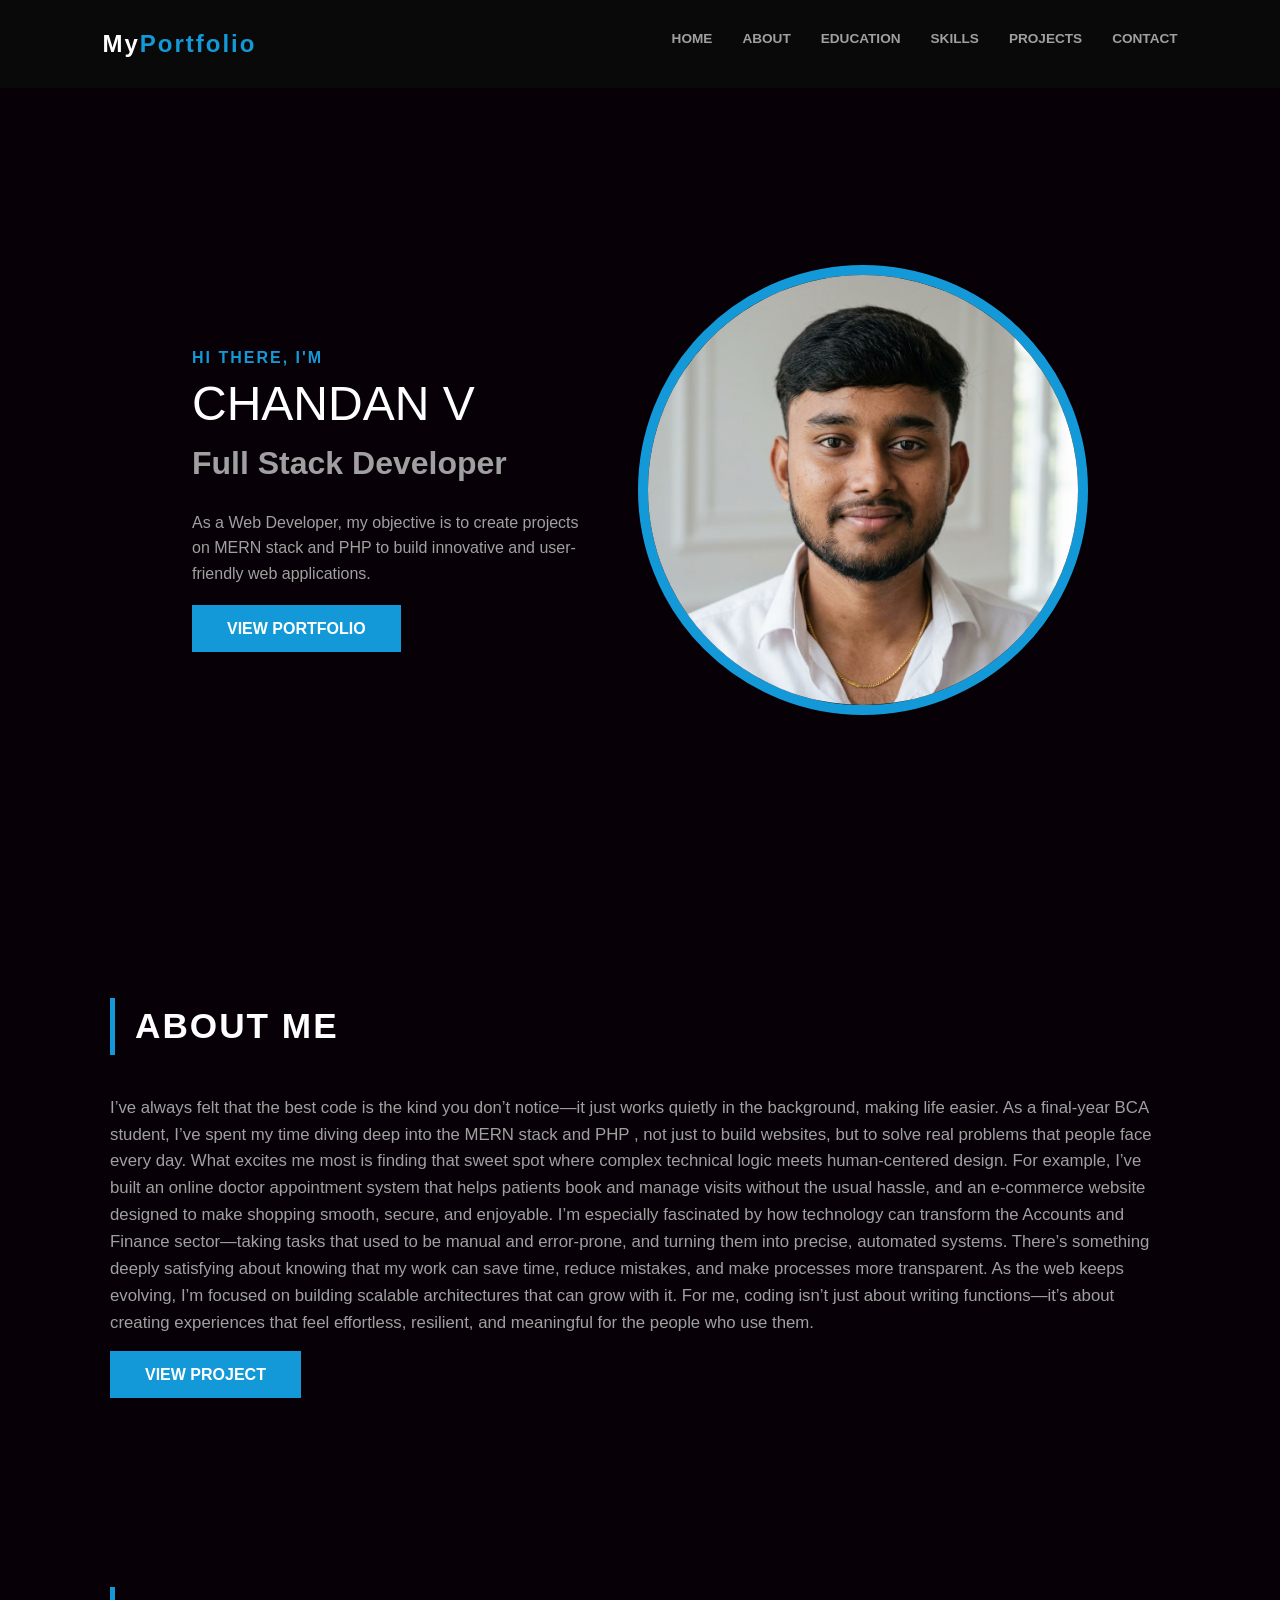
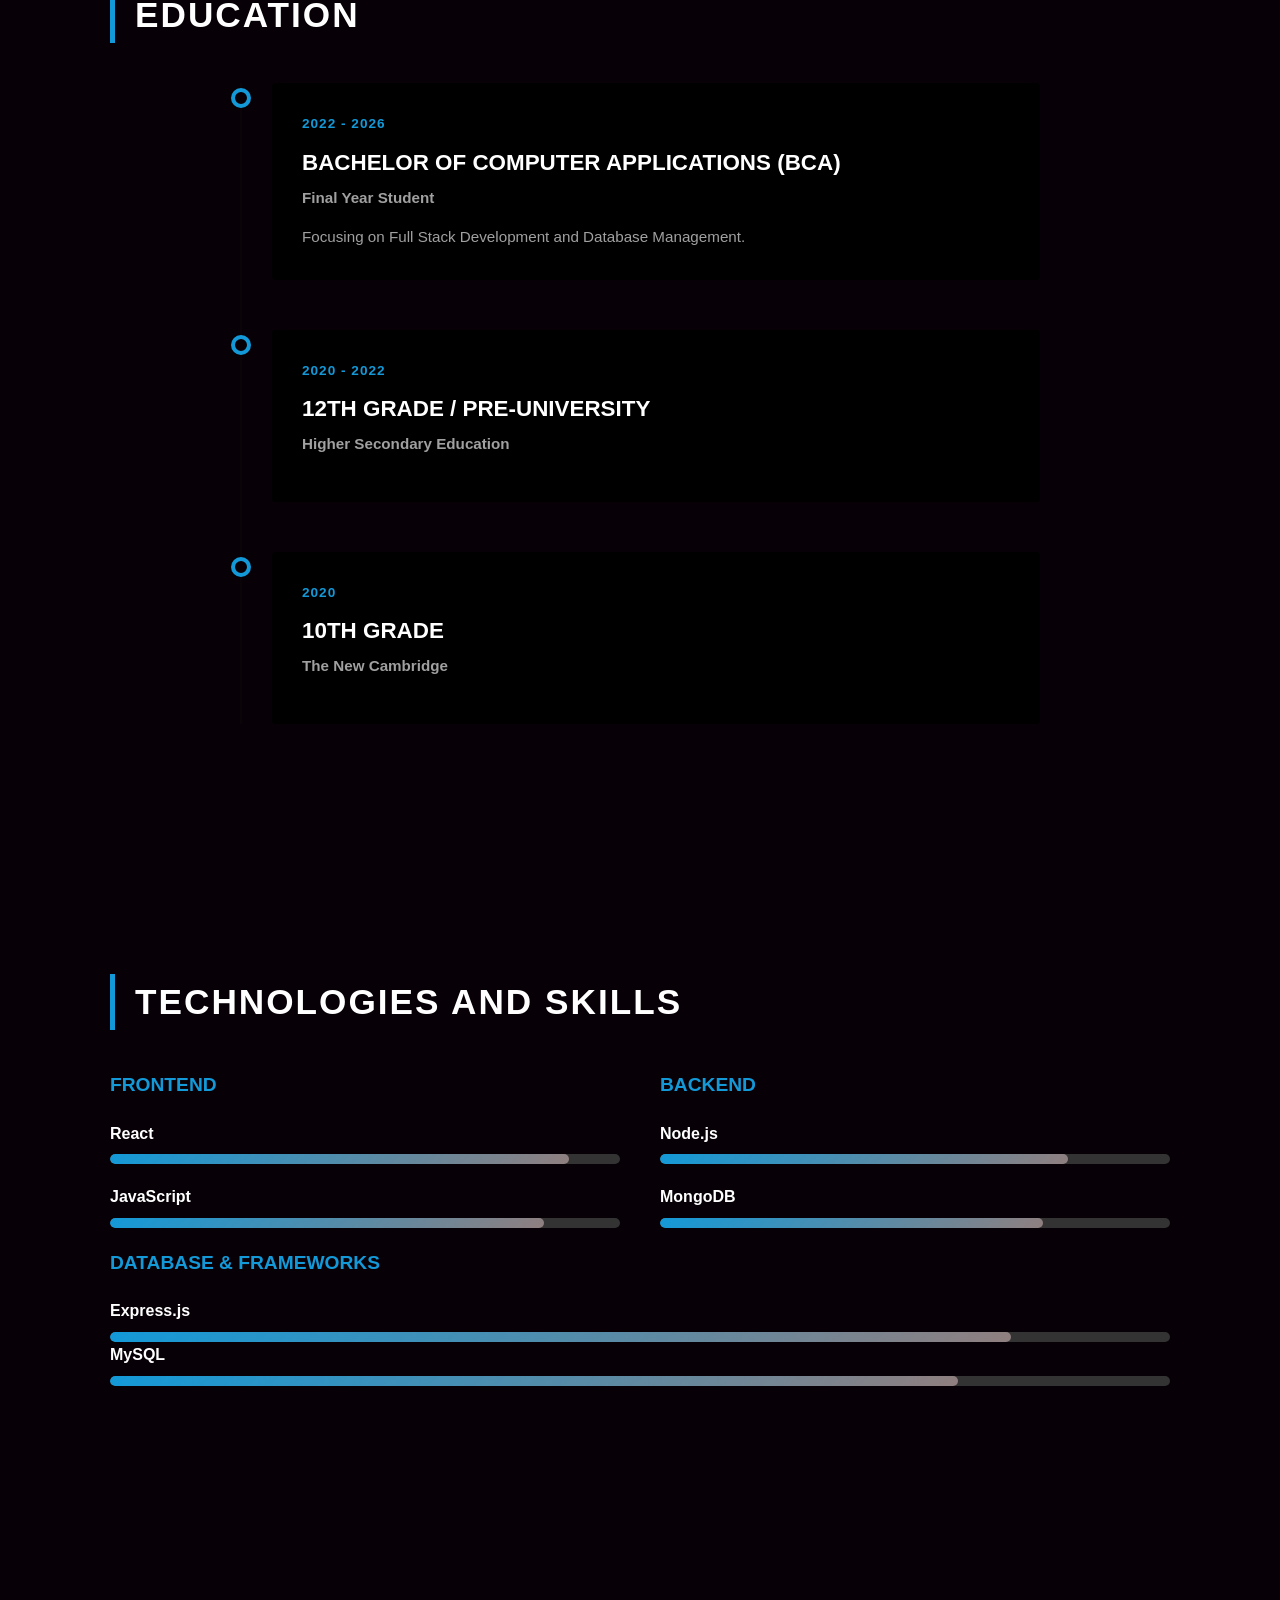
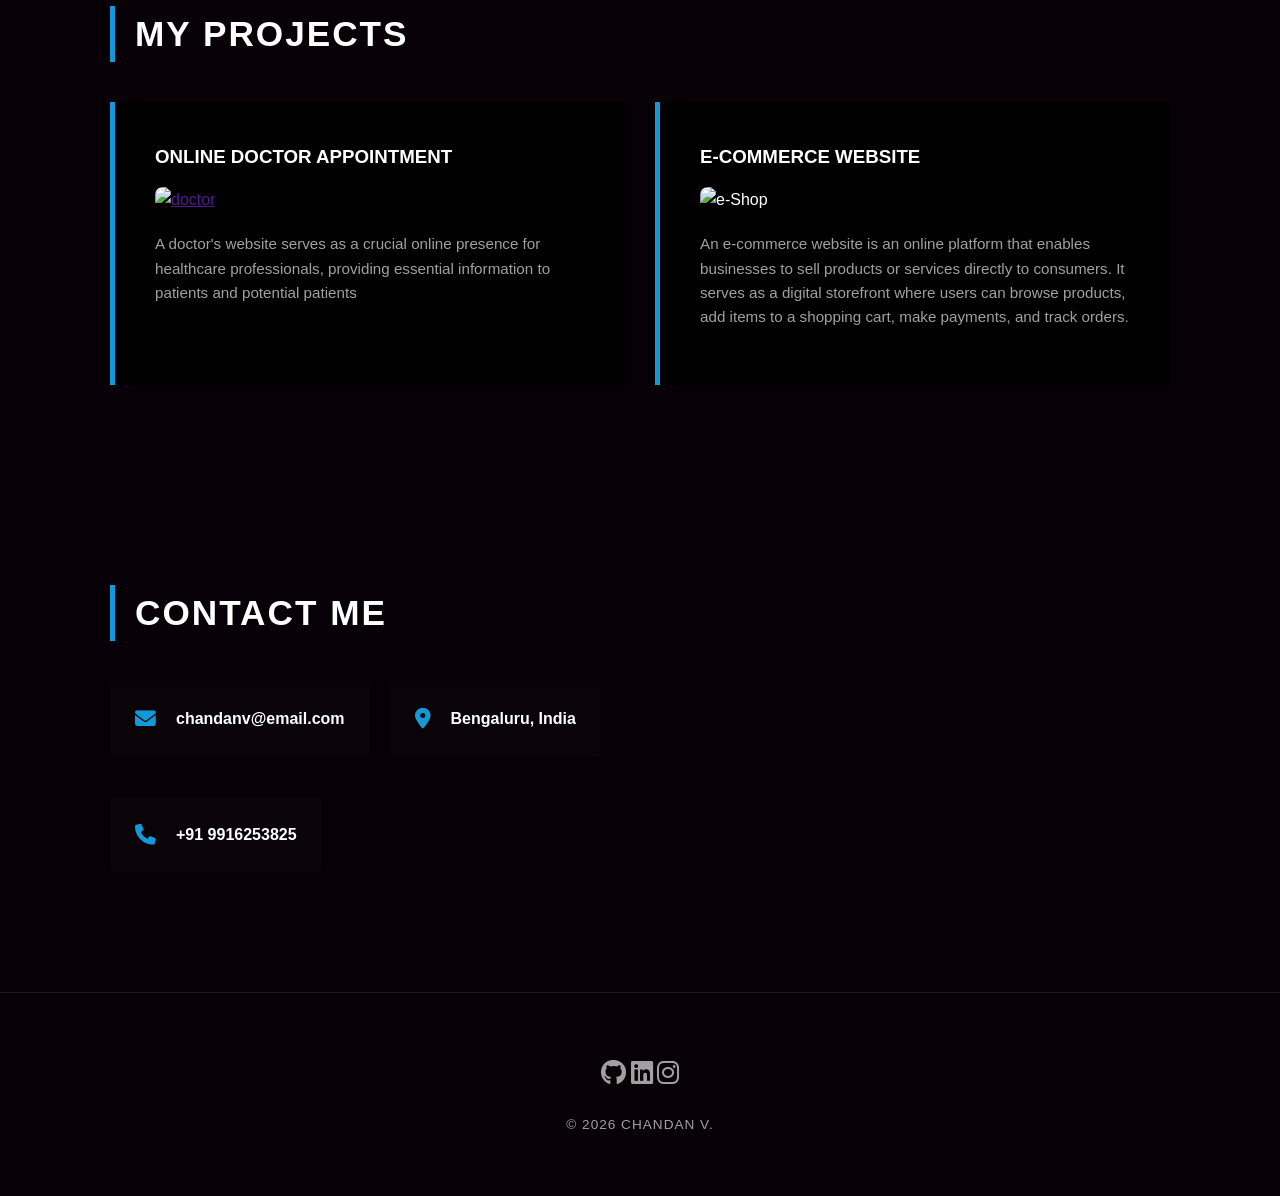
==== index.html @ 7e90d6c7 "Rename portfolio1.html to index.htmlj" ====
<!DOCTYPE html>
<html>
<head>
    <meta name="viewport" content="width=device-width, initial-scale=1.0">
    <title>Chandan.V | Full Stack Developer</title>
    <link rel="stylesheet" href="style.css">
    <link rel="stylesheet" href="https://cdnjs.cloudflare.com/ajax/libs/font-awesome/6.5.0/css/all.min.css">
</head>
<body>

<header>
    <nav class="navbar">
        <div class="logo">My<span>Portfolio</span></div>
        <ul class="nav-links">
            <li><a href="#home">Home</a></li>
            <li><a href="#about">About</a></li>
            <li><a href="#education">Education</a></li>
            <li><a href="#skills">Skills</a></li>
            <li><a href="#projects">Projects</a></li>
            <li><a href="#contact">Contact</a></li>
        </ul>
    </nav>
</header>

<section id="home" class="hero">
    <div class="hero-container">
        <div class="hero-text">
            <p class="greeting">Hi There, I'm</p>
            <h1>CHANDAN V</h1>
            <h2 class="role">Full Stack Developer</h2>
            <p class="bio-intro">
                As a  Web Developer, my objective is to create projects on  MERN stack and PHP to build innovative and user-friendly web applications.
            </p>
            <div class="hero-btns">
                <a href="#projects" class="btn-primary">View Portfolio</a>
            </div>
        </div>
        <div class="hero-image">
            <div class="image-border">
                <img src="updatedpic.jpg" alt="Chandan V">
            </div>
        </div>
    </div>
</section>

<section id="about" class="about">
    <div class="container">
        <div class="section-title">
            <h2>About Me</h2>
        </div>
        <div class="about-content">
            <p>
            I’ve always felt that the best code is the kind you don’t notice—it just works quietly in the background, making life easier. As a final-year BCA student, I’ve spent my time diving deep into the MERN stack and PHP , not just to build websites, but to solve real problems that people face every day.
What excites me most is finding that sweet spot where complex technical logic meets human-centered design. For example, I’ve built an online doctor appointment system that helps patients book and manage visits without the usual hassle, and an e‑commerce website designed to make shopping smooth, secure, and enjoyable.
I’m especially fascinated by how technology can transform the Accounts and Finance sector—taking tasks that used to be manual and error-prone, and turning them into precise, automated systems. There’s something deeply satisfying about knowing that my work can save time, reduce mistakes, and make processes more transparent.
As the web keeps evolving, I’m focused on building scalable architectures that can grow with it. For me, coding isn’t just about writing functions—it’s about creating experiences that feel effortless, resilient, and meaningful for the people who use them.
            </p>

            
            <div class="hero-btns">
                <a href="#projects" class="btn-primary">View Project</a>
            </div>
        </div>
    </div>
</section>

<section id="education" class="education">
    <div class="container">
        <div class="section-title">
            <h2>Education</h2>
        </div>
        <div class="education-timeline">
            <div class="edu-item">
                <div class="edu-dot"></div>
                <div class="edu-content">
                    <span class="edu-date">2022 - 2026</span>
                    <h3>Bachelor of Computer Applications (BCA)</h3>
                    <p class="edu-inst">Final Year Student</p>
                    <p>Focusing on Full Stack Development and Database Management.</p>
                </div>
            </div>
            <div class="edu-item">
                <div class="edu-dot"></div>
                <div class="edu-content">
                    <span class="edu-date">2020 - 2022</span>
                    <h3>12th Grade / Pre-University</h3>
                    <p class="edu-inst">Higher Secondary Education</p>
                </div>
            </div>
            <div class="edu-item">
                <div class="edu-dot"></div>
                <div class="edu-content">
                    <span class="edu-date">2020</span>
                    <h3>10th Grade</h3>
                    <p class="edu-inst">The New Cambridge</p>
                </div>
            </div>
        </div>
    </div>
</section>


<section id="skills" class="skills">

    <div class="container">
        <div class="section-title">
            <h2>Technologies and Skills</h2>
        </div>
        <div class="skills-categories">
            <div class="skill-category">
                <h4>Frontend</h4>
                <div class="skill-bar">
                    <span class="skill-name">React</span>
                    <div class="progress"><div class="progress-fill" style="--width:90%"></div></div>
                </div>
                <div class="skill-bar">
                    <span class="skill-name">JavaScript</span>
                    <div class="progress"><div class="progress-fill" style="--width:85%"></div></div>
                </div>
            </div>
            <div class="skill-category">
                <h4>Backend</h4>
                <div class="skill-bar">
                    <span class="skill-name">Node.js</span>
                    <div class="progress"><div class="progress-fill" style="--width:80%"></div></div>
                </div>
                <div class="skill-bar">
                    <span class="skill-name">MongoDB</span>
                    <div class="progress"><div class="progress-fill" style="--width:75%"></div></div>
                </div>
            </div>
            
             
            </div>
            <div class="skill-category">
                <h4>Database &amp; Frameworks</h4>
                <div class="skill-bar">
                    <span class="skill-name">Express.js</span>
                    <div class="progress"><div class="progress-fill" style="--width:85%"></div></div>
                
                <div class="skill-bar">
                    <span class="skill-name">MySQL</span>
                    <div class="progress"><div class="progress-fill" style="--width:80%"></div></div>
                </div>
            </div>
        </div>
    </div>
</section>

<section id="projects" class="projects">
    <div class="container">
        <div class="section-title">
            <h2>My Projects</h2>
        </div>
        <div class="project-list">
            <article class="project-card">
                <h3> Online Doctor Appointment</h3>
                <a href="" target="_blank">
                    <img src="C:\Users\Chandan\OneDrive\Desktop\portfolio\doc.jpg" alt="doctor"
                         width="250" height="150">
                </a>
                <p>A doctor's website serves as a crucial online presence for healthcare professionals, providing essential information to patients and potential patients 
            </article>
            <article class="project-card">
                <h3>E-Commerce website </h3>
                <img src="C:\Users\Chandan\OneDrive\Desktop\portfolio\eshop"alt=e-Shop  width="250" height="150">
                
                </a>
                <p> 
                An e-commerce website is an online platform that enables businesses to sell products or services directly to consumers. It serves as a digital storefront where users can browse products, add items to a shopping cart, make payments, and track orders.</p>
            </article>
            
        </div>
    </div>
</section>

<section id="contact" class="contact">
    <div class="container">
        <div class="section-title">
            <h2>Contact Me</h2>
        </div>
        <div class="contact-content">
            <div class="contact-info">
                
                <p><i class="fas fa-envelope"></i> chandanv@email.com</p>
                <p><i class="fas fa-location-dot"></i> Bengaluru, India</p>
                <p><i class="fas fa-phone"></i> +91 9916253825</p>
            </div>
    
        </div>
</section>


<footer>

    <div class="social-links">
        <a href="https://github.com/chandanv" target="_blank" class="social-icon"><i class="fa-brands fa-github"></i></a>
        <a href="https://linkedin.com/in/chandanv" target="_blank" class="social-icon"><i class="fa-brands fa-linkedin"></i></a>
        <a href="https://instagram.com/chandanv" target="_blank" class="social-icon"><i class="fa-brands fa-instagram"></i></a>
    </div>
    <p>&copy; 2026 Chandan V.</p>
</footer>

</body>
</html>
---- style.css ----
:root {
    --bg-deep: #070006;
    --bg-card: #000000;
    --accent-red: hsl(199, 84%, 46%);
    --text-primary: #ffffff;
    --text-dim: #a0a0a0;
    --glass: lab(33.91% -0.84 2.35 / 0.05);
    --gradient-red: linear-gradient(135deg, var(--accent-red), #907f7f);
    --shadow-glow: 0 0 20px rgba(13, 11, 11, 0.3);
}

* {
    margin: 0;
    padding: 0;
    box-sizing: border-box;
    font-family: 'Segoe UI', sans-serif;
}

html {
    scroll-behavior: smooth;
}

body {
    background-color: var(--bg-deep);
    color: var(--text-primary);
    line-height: 1.6;
}

.container {
    max-width: 1100px;
    margin: 0 auto;
    padding: 0 20px;
}


.navbar {
    display: flex;
    justify-content: space-between;
    padding: 25px 8%;
    background: rgba(10, 10, 11, 0.95);
    backdrop-filter: blur(10px);
    position: sticky;
    top: 1px;
    z-index: 1000;
}

.logo { font-weight: 800; font-size: 1.5rem; letter-spacing: 2px; }
.logo span { color: var(--accent-red); }

.nav-links { display: flex; list-style: none; gap: 30px; }
.nav-links a {
    text-decoration: none;
    color: var(--text-dim);
    font-size: 0.85rem;
    text-transform: uppercase;
    font-weight: 600;
    transition: 0.3s;
}
.nav-links a:hover { color: var(--accent-red); }


.hero { height: 90vh; display: flex; align-items: center; padding: 10px 15%; }
.hero-container { display: grid; grid-template-columns: 1.2fr 1fr; gap: 50px; align-items: center; }
.greeting { color: var(--accent-red); font-weight: 700; letter-spacing: 2px; text-transform: uppercase; }
h1 { font-size: 3rem; line-height: 1; margin: 10px 0; font-weight: 500; }
.role { font-size: 2rem; color: var(--text-dim); margin-bottom: 20px; }
.bio-intro { color: var(--text-dim); margin-bottom: 30px; max-width: 500px; }

.hero-image img {
    width: 450px;
    height: 450px;
    border-radius: 50%;
    justify-content:right;
    border: 10px solid var(--accent-red);
    object-fit: cover;
}

.btn-primary {
    padding: 15px 35px;
    background: var(--accent-red);
    color: #fff;
    text-decoration: none;
    font-weight: bold;
    text-transform: uppercase;
    transition: 0.3s;
}

.btn-primary:hover { opacity: 0.8; }

.btn-secondary {
    padding: 15px 35px;
    border: 1px solid var(--text-dim);
    color: var(--text-primary);
    text-decoration: none;
    margin-left: 10px;
}

section { padding: 100px 0; }
.section-title { margin-bottom: 40px; border-left: 5px solid var(--accent-red); padding-left: 20px; }
.section-title h2 { font-size: 2.2rem; text-transform: uppercase; letter-spacing: 2px; }


.about-content p { color: var(--text-dim); margin-bottom: 25px; font-size: 1.05rem; }

.t-item { background: var(--glass); padding: 15px 25px; border-radius: 4px; border-bottom: 3px solid var(--accent-red); }
.t-item span { color: var(--accent-red); font-weight: 800; margin-right: 10px; }

.stats-grid {
    display: grid;
    grid-template-columns: repeat(auto-fit, minmax(200px, 1fr));
    gap: 20px;
    margin: 40px 0;
}
.stat-item {
    text-align: center;
    background: var(--bg-card);
    padding: 30px 20px;
    border-radius: 10px;
    border-top: 4px solid var(--accent-red);
}
.stat-num {
    display: block;
    font-size: 2.5rem;
    font-weight: 800;
    color: var(--gradient-red);
    background: var(--gradient-red);
    -webkit-background-clip: text;
    -webkit-text-fill-color: transparent;
    background-clip: text;
}
.stat-label {
    color: var(--text-dim);
    font-size: 0.9rem;
    text-transform: uppercase;
    letter-spacing: 1px;
}

/* --- EDUCATION TIMELINE --- */
.education-timeline {
    position: relative;
    max-width: 800px;
    margin: 0 auto;
    padding-left: 30px;
    border-left: 2px solid var(--glass); /* The vertical line */
}

.edu-item {
    position: relative;
    margin-bottom: 50px;
}

/* The red dot on the timeline */
.edu-dot {
    position: absolute;
    left: -41px;
    top: 5px;
    width: 20px;
    height: 20px;
    background: var(--bg-deep);
    border: 4px solid var(--accent-red);
    border-radius: 50%;
    z-index: 2;
}

.edu-content {
    background: var(--bg-card);
    padding: 30px;
    border-radius: 4px;
    transition: 0.3s ease;
}

.edu-content:hover {
    background: rgba(255, 255, 255, 0.05);
}

.edu-date {
    color: var(--accent-red);
    font-weight: 800;
    font-size: 0.85rem;
    text-transform: uppercase;
    letter-spacing: 1px;
    display: block;
    margin-bottom: 10px;
}

.edu-item h3 {
    font-size: 1.4rem;
    margin-bottom: 5px;
    text-transform: uppercase;
}

.edu-inst {
    font-weight: 600;
    color: var(--text-primary);
    margin-bottom: 15px;
}

.edu-content p {
    color: var(--text-dim);
    font-size: 0.95rem;
}




/* Responsive fix */
@media (max-width: 768px) {
    .education-timeline, .experience-timeline {
        margin-left: 10px;
    }
}

/* Skills */
/* Certifications */



/* Skills Progress Bars */
.skills-categories {
    display: grid;
    grid-template-columns: repeat(auto-fit, minmax(300px, 1fr));
    gap: 40px;
}
.skill-category h4 {
    color: var(--accent-red);
    margin-bottom: 20px;
    font-size: 1.2rem;
    text-transform: uppercase;
}
.skill-bar {
    margin-bottom: 20px;
}
.skill-name {
    display: block;
    margin-bottom: 8px;
    font-weight: 600;
}
.progress {
    background: #333;
    height: 10px;
    border-radius: 5px;
    overflow: hidden;
}
.progress-fill {
    height: 100%;
    background: var(--gradient-red);
    border-radius: 5px;
    width: var(--width);
    transition: width 2s ease-in-out;
}


.project-list { display: grid; grid-template-columns: repeat(auto-fit, minmax(200px, 1fr)); gap: 30px; }
.project-card { background: var(--bg-card); padding: 40px; border-left: 5px solid var(--accent-red); transition: 0.4s; }
.project-card:hover { transform: translateY(-5px); background: #1c1c1f; }
.project-card h3 { margin-bottom: 15px; text-transform: uppercase; }
.project-card p { color: var(--text-dim); font-size: 0.95rem; margin-bottom: 15px; }

.project-card img {
    width: 100%;
    height: 200px;
    object-fit: cover;
    border-radius: 8px;
    margin-bottom: 20px;
}
.tech-stack { color: var(--accent-red); font-weight: 800; font-size: 0.75rem; text-transform: uppercase; }

/* Contact */
.contact-info { display: flex; flex-wrap: wrap; gap: 20px; }
.contact-content {
    display: grid;
    grid-template-columns: 1fr 1fr;
    gap: 50px;
}
.contact-info h3 {
    margin-bottom: 30px;
    color: var(--accent-red);
}
.contact-info p { 
    background: var(--glass); 
    padding: 25px; 
    border-radius: 4px; 
    display: flex; 
    align-items: center; 
    gap: 20px; 
    font-weight: 600;
    margin-bottom: 20px;
}
.contact-info i { color: var(--accent-red); font-size: 1.3rem; }

footer {
    text-align: center;
    padding: 60px 0;
    border-top: 1px solid #1a1a1a;
    background: var(--bg-deep);
}

.social-links {
    margin-bottom: 20px;
    display:block;
    justify-content: center;
    gap: 25px; 
}

.social-icon {
    color: var(--text-dim);
    font-size: 1.6rem;
    transition: 0.1s ease;
    text-decoration: none;
}



.social-icon:hover {
    color: var(--accent-red); /* Changes to red on hover */
    transform: translateY(-5px); /* Gentle float up effect */
}

footer p {
    color: var(--text-dim);
    font-size: 0.85rem;
    letter-spacing: 1px;
    text-transform: uppercase;
}

/* Animations */
@keyframes fadeInUp {
    from {
        opacity: 0;
        transform: translateY(30px);
    }
    to {
        opacity: 1;
        transform: translateY(0);
    }
}
section {
    opacity: 0;
    animation: fadeInUp 1s ease forwards;
}

/* Responsive */
@media (max-width: 992px) {
    .hero-container { 
        grid-template-columns: 1fr; 
        text-align: center; 
        gap: 30px;
    }
    .hero-image { 
        order: -1; 
        margin-bottom: 40px; 
    }
    h1 { font-size: 3.5rem; }
    .bio-intro { margin: 0 auto 30px; }
    .nav-links { display: none; }
    .contact-content {
        grid-template-columns: 1fr;
        gap: 30px;
    }
    .skills-categories {
        grid-template-columns: 1fr;
    }
    .stats-grid {
        grid-template-columns: repeat(2, 1fr);
    }
}

@media (max-width: 768px) {
    .project-list {
        grid-template-columns: 1fr;
    }
    .cert-grid {
        grid-template-columns: 1fr;
    }
}
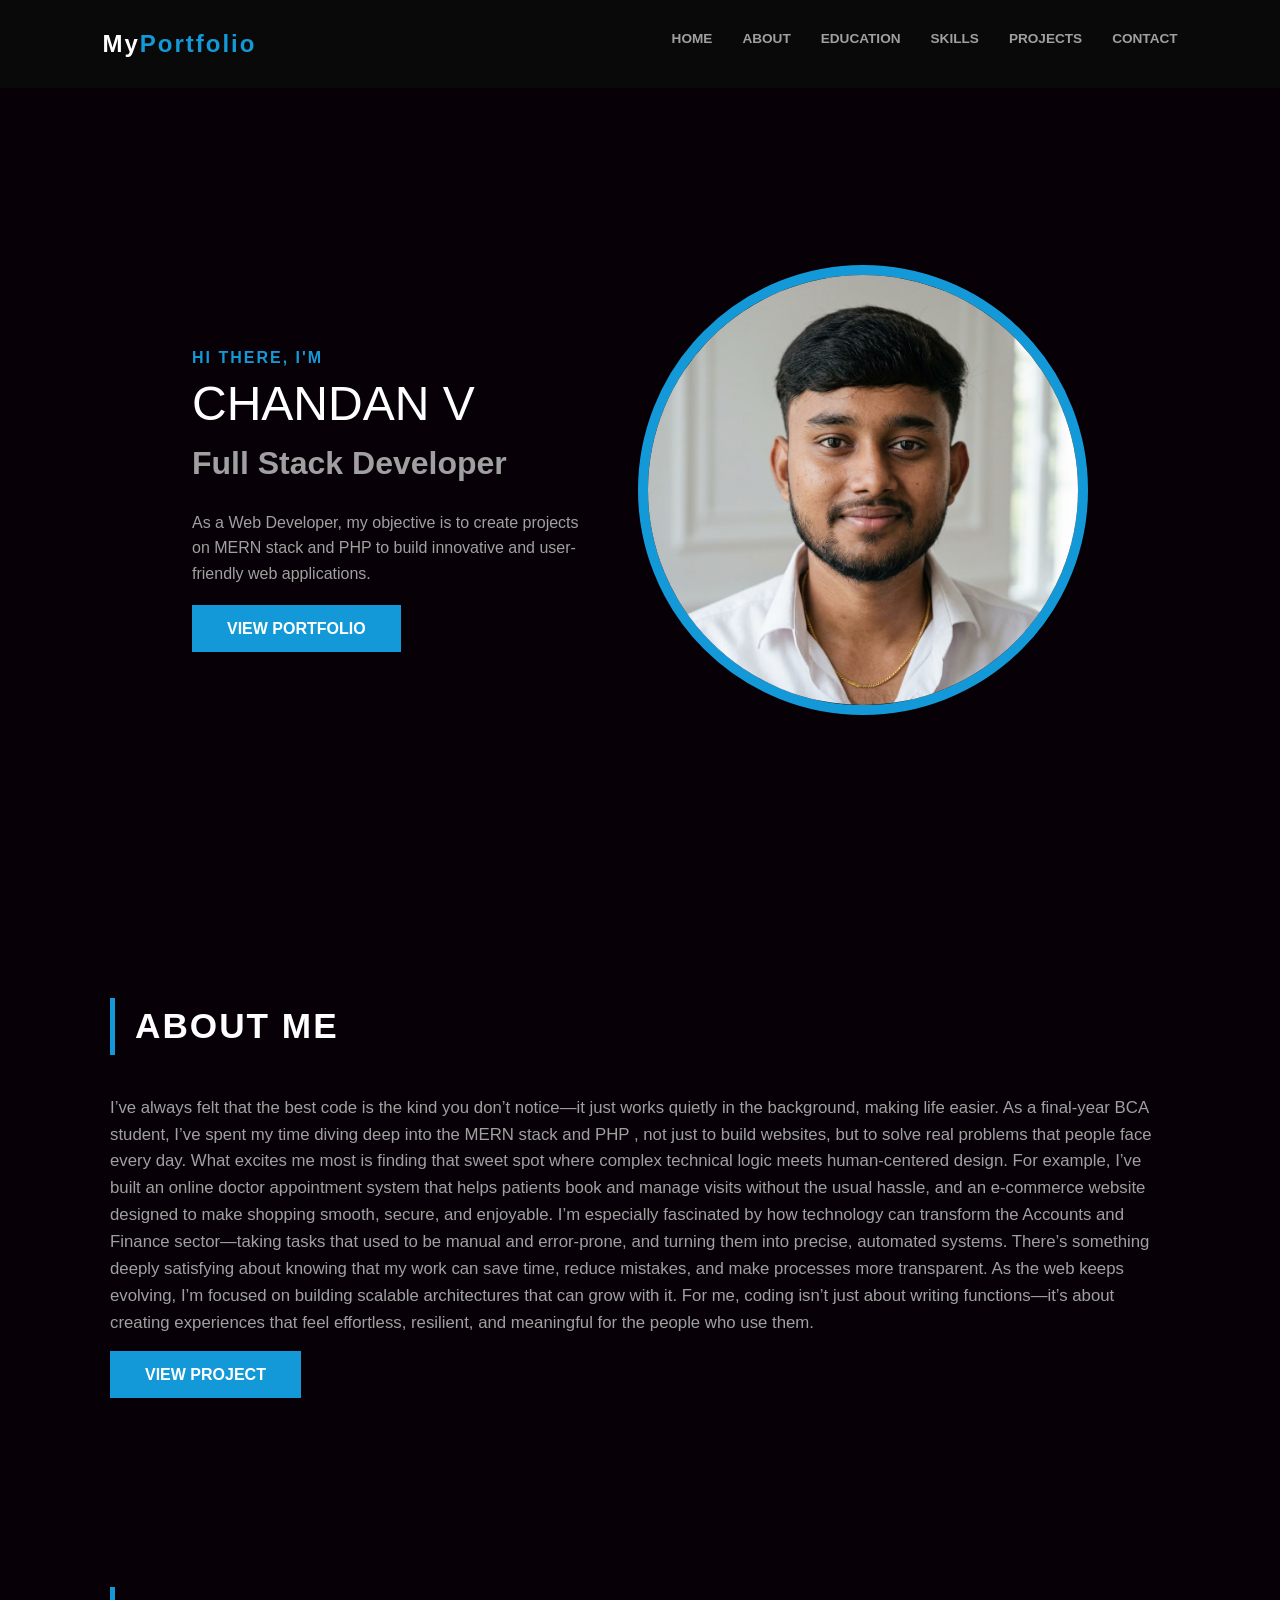
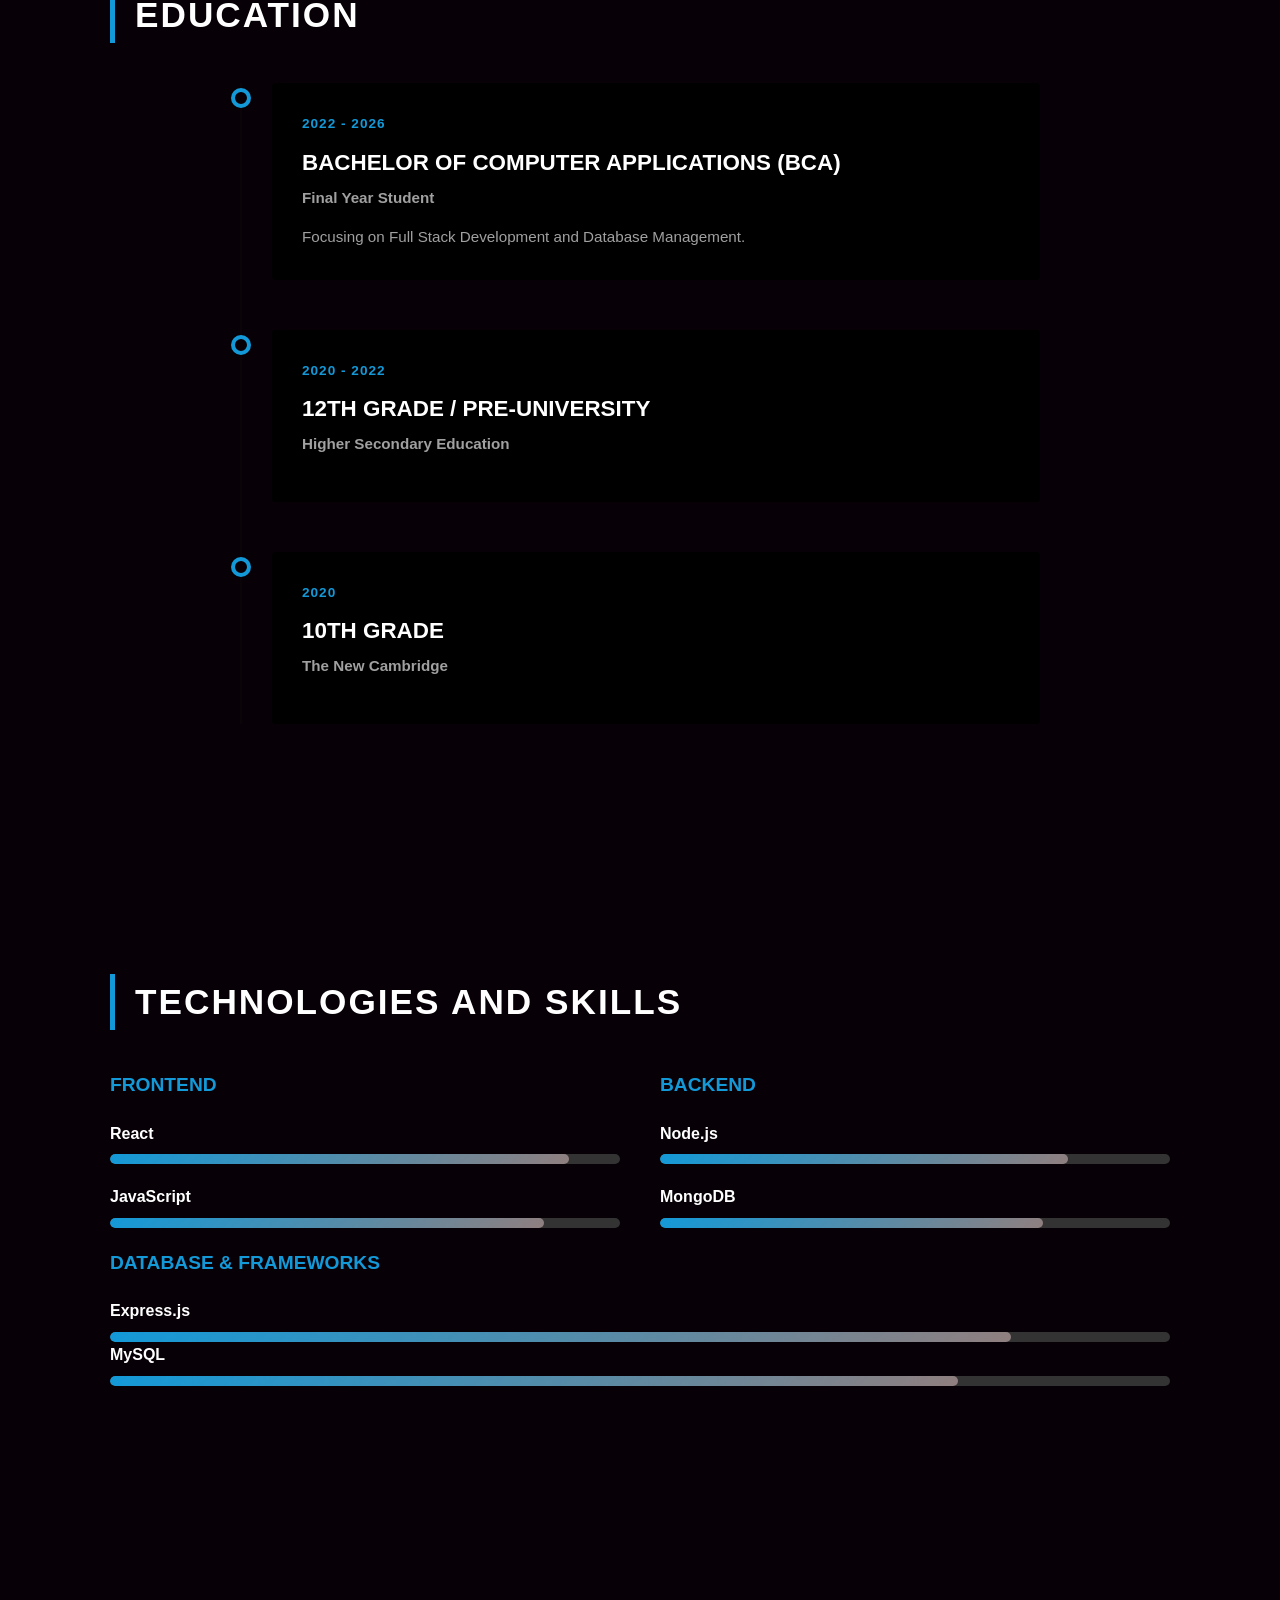
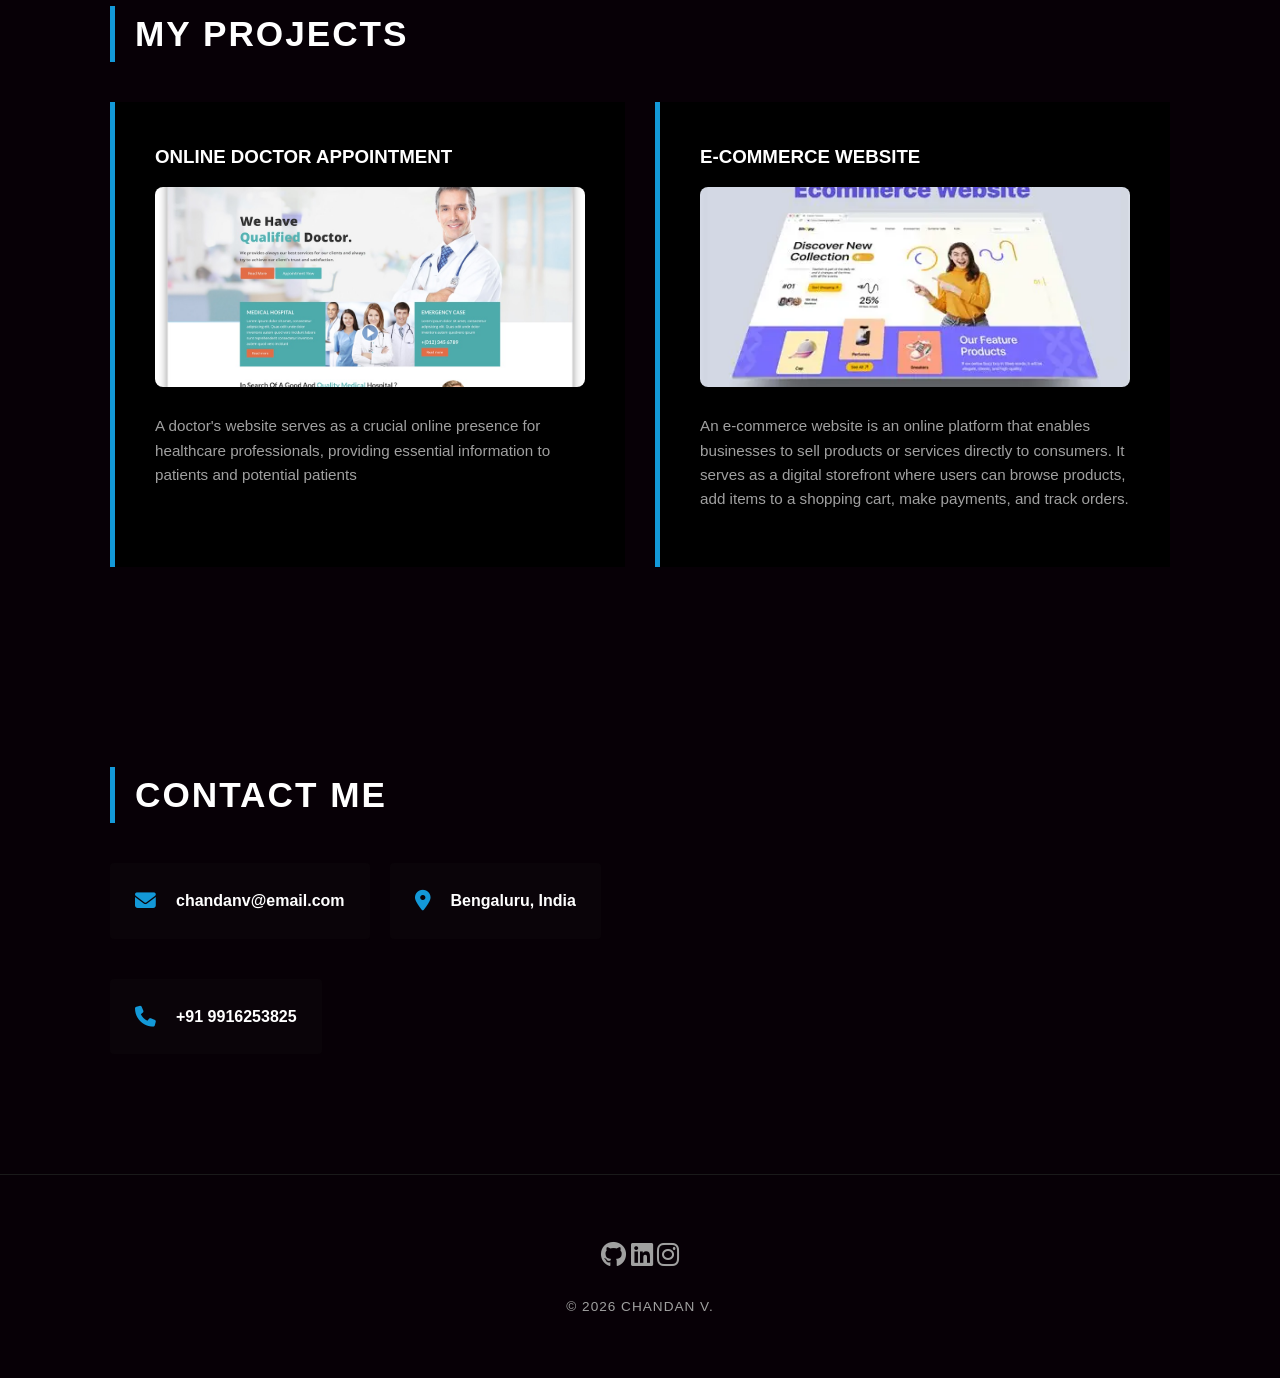
==== commit 899751c5: "Fix image source paths in project cards Updated image source paths for project cards in index.html." ====
--- a/index.html
+++ b/index.html
@@ -156,14 +156,14 @@
             <article class="project-card">
                 <h3> Online Doctor Appointment</h3>
                 <a href="" target="_blank">
-                    <img src="C:\Users\Chandan\OneDrive\Desktop\portfolio\doc.jpg" alt="doctor"
+                    <img src="doc.jpg" alt="doctor"
                          width="250" height="150">
                 </a>
                 <p>A doctor's website serves as a crucial online presence for healthcare professionals, providing essential information to patients and potential patients 
             </article>
             <article class="project-card">
                 <h3>E-Commerce website </h3>
-                <img src="C:\Users\Chandan\OneDrive\Desktop\portfolio\eshop"alt=e-Shop  width="250" height="150">
+                <img src="eshop"alt="e-Shop"  width="250" height="150">
                 
                 </a>
                 <p> 
